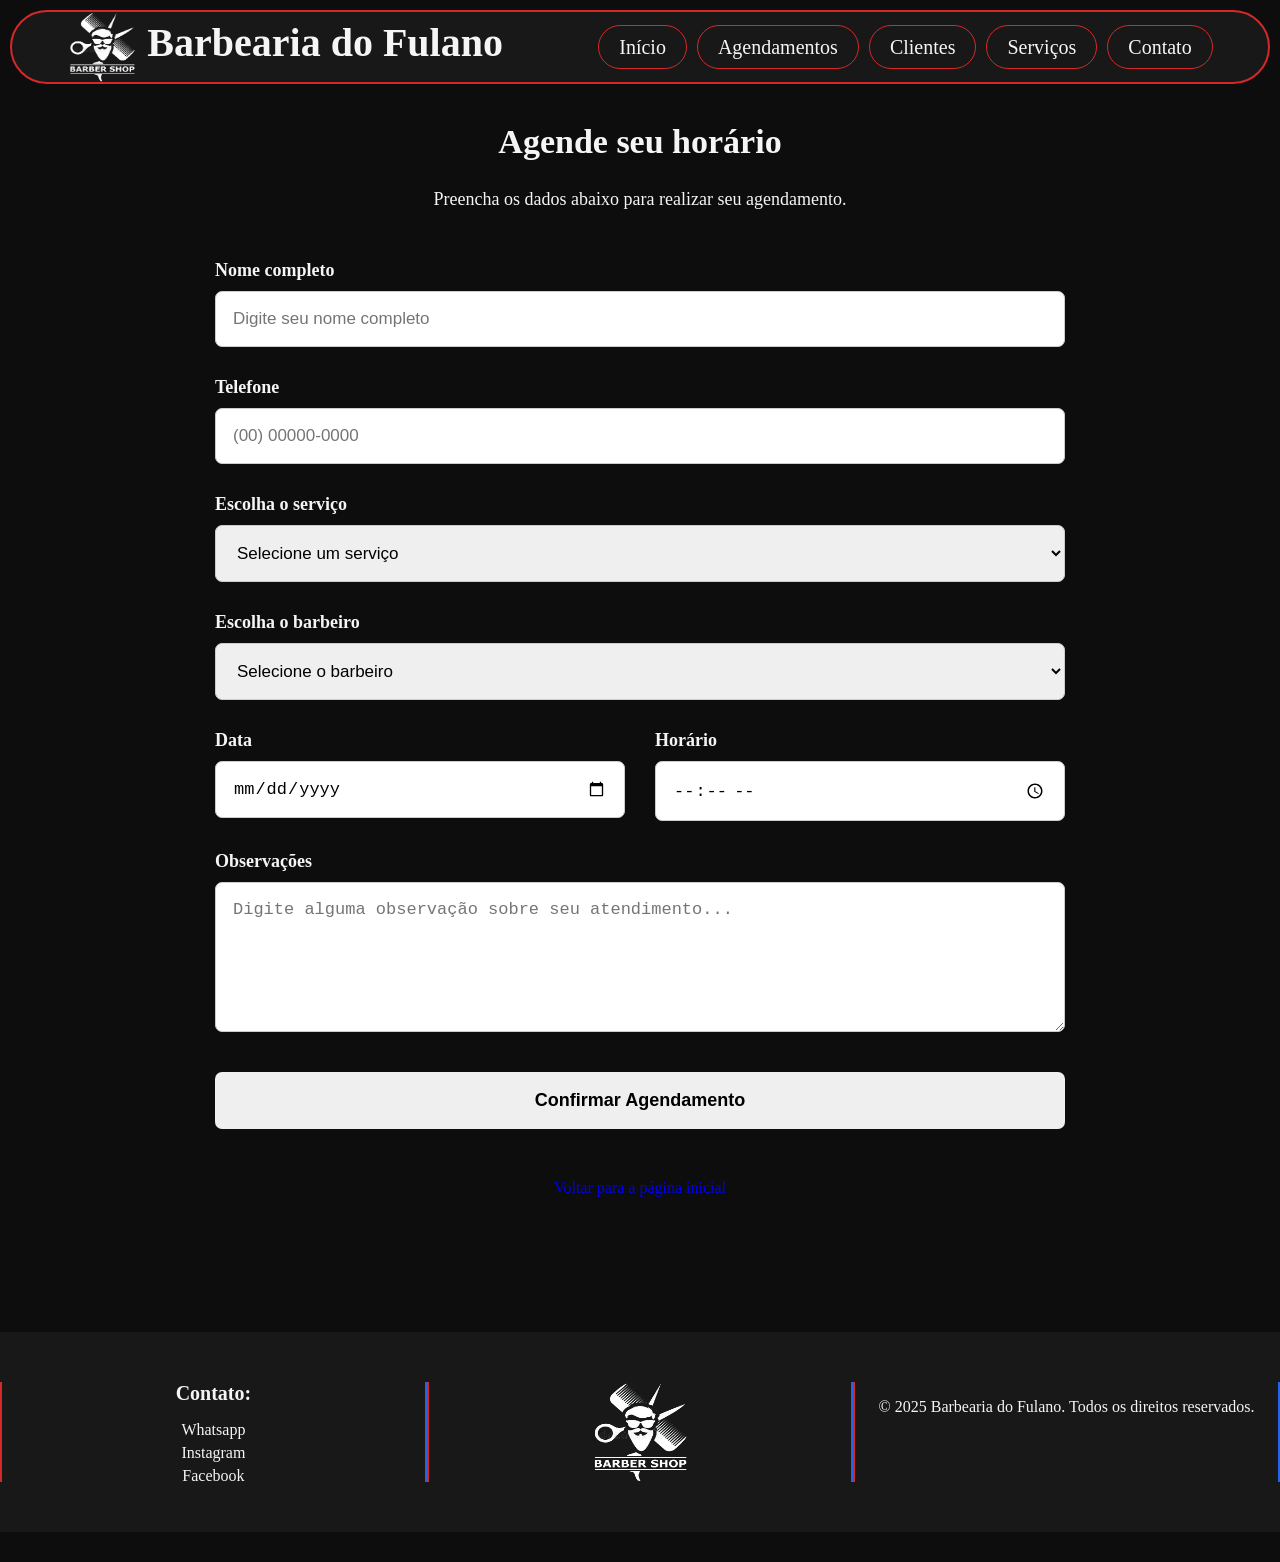
==== agendamentos.html @ b32394ae "mais paginas" ====
<!doctype html>
<!-- Estou usando HTML5 para criar a página -->

<html lang="pt-BR">
  <!-- Como o site está em português, coloquei pt-BR -->

  <head>
    <meta charset="UTF-8" />
    <!-- Permite usar acentos normalmente -->

    <meta name="viewport" content="width=device-width, initial-scale=1.0" />
    <!-- Faz a página se adaptar melhor em diferentes telas -->

    <title>Agendamento - Barbearia do Fulano</title>
    <!-- Nome que aparece na aba do navegador -->

    <link rel="stylesheet" href="style.css" />
    <!-- Aqui estou usando o mesmo CSS do site principal -->
  </head>

  <body>
    <!-- Começo do conteúdo que aparece na página -->

    <header>
      <!-- Cabeçalho da página -->

      <div class="cabecalho">
        <!-- Aqui ficam o logo e o menu -->

        <h1 class="logo">
          <!-- Nome e logo da barbearia -->

          <img src="./src/logoBarbeariaAtulizada.png" alt="Logo da Barbearia" />
          <!-- Imagem do logo -->

          Barbearia do Fulano
          <!-- Nome da barbearia -->
        </h1>

        <nav class="navbar">
          <!-- Aqui começa o menu de navegação -->

          <ul class="menu">
            <!-- lista não enumerada de itens no menu com uma classe -->
            <li><a href="index.html">Início</a></li>
            <li><a href="agendamento.html">Agendamentos</a></li>
            <li><a href="#">Clientes</a></li>
            <li><a href="#">Serviços</a></li>
            <li><a href="#">Contato</a></li>
            <!-- linhas da linta com os links do menu de navegação -->
          </ul>
          <!-- fim da lista -->
        </nav>
      </div>
    </header>

    <main>
      <!-- Aqui começa a parte principal da página -->

      <section class="pagina-agendamento">
        <!--
          Essa seção contém toda a parte
          de agendamento.
        -->

        <h2>Agende seu horário</h2>
        <!-- Título principal da página -->

        <p>Preencha os dados abaixo para realizar seu agendamento.</p>
        <!-- Explicação para o cliente -->

        <form class="formulario-agendamento">
          <!--
            Aqui começa o formulário.
            É onde o cliente vai colocar
            as informações do agendamento.
          -->

          <div class="campo">
            <!-- Campo para o nome -->

            <label for="nome">Nome completo</label>
            <!-- Nome que aparece acima da caixa -->

            <input
              type="text"
              id="nome"
              name="nome"
              placeholder="Digite seu nome completo"
              required
            />
            <!--
              Campo para digitar o nome.

              type="text" = campo de texto
              id = identifica o campo
              placeholder = mostra uma dica
              required = obriga o preenchimento
            -->
          </div>

          <div class="campo">
            <!-- Campo para o telefone -->

            <label for="telefone">Telefone</label>

            <input
              type="tel"
              id="telefone"
              name="telefone"
              placeholder="(00) 00000-0000"
              required
            />
            <!-- Campo onde o cliente coloca o telefone -->
          </div>

          <div class="campo">
            <!-- Campo para escolher o serviço -->

            <label for="servico">Escolha o serviço</label>

            <select id="servico" name="servico" required>
              <!-- Lista com os serviços disponíveis -->

              <option value="">Selecione um serviço</option>

              <option value="corte">Corte de Cabelo</option>

              <option value="barba">Barba</option>

              <option value="completo">Corte + Barba</option>

              <option value="tratamento">Tratamento Capilar</option>
            </select>
          </div>

          <div class="campo">
            <!-- Campo para escolher o barbeiro -->

            <label for="barbeiro">Escolha o barbeiro</label>

            <select id="barbeiro" name="barbeiro" required>
              <!-- Lista com os barbeiros -->

              <option value="">Selecione o barbeiro</option>

              <option value="gabriel">Gabriel Almeida</option>
            </select>
          </div>

          <div class="linha">
            <!--
              Coloquei a data e o horário juntos
              para ficarem lado a lado.
            -->

            <div class="campo">
              <!-- Campo para escolher a data -->

              <label for="data">Data</label>

              <input type="date" id="data" name="data" required />
              <!-- Aqui o cliente escolhe o dia -->
            </div>

            <div class="campo">
              <!-- Campo para escolher o horário -->

              <label for="horario">Horário</label>

              <input type="time" id="horario" name="horario" required />
              <!-- Aqui o cliente escolhe o horário -->
            </div>
          </div>

          <div class="campo">
            <!-- Campo para observações -->

            <label for="observacoes">Observações</label>

            <textarea
              id="observacoes"
              name="observacoes"
              rows="5"
              placeholder="Digite alguma observação sobre seu atendimento..."
            ></textarea>
            <!--
              Usei textarea porque aqui o cliente
              pode escrever uma mensagem maior.
            -->
          </div>

          <button type="submit" class="btn-confirmar">
            Confirmar Agendamento
          </button>
          <!--
            Botão usado para enviar o formulário.
          -->

          <a href="index.html" class="btn-voltar">
            Voltar para a página inicial
          </a>
          <!--
            Esse botão leva o usuário de volta
            para o index.html.
          -->
        </form>
        <!-- Fim do formulário -->
      </section>
      <!-- Fim da seção de agendamento -->
    </main>
    <!-- Fim do conteúdo principal -->

    <footer>
      <!-- Começo do rodapé -->

      <section class="principalfooter">
        <div>
          <!-- Parte dos contatos -->

          <h3>Contato:</h3>

          <ul>
            <li>
              <a href="#">Whatsapp</a>
            </li>

            <li>
              <a href="#">Instagram</a>
            </li>

            <li>
              <a href="#">Facebook</a>
            </li>
          </ul>
        </div>

        <div>
          <!-- Logo no rodapé -->

          <img src="./src/logoBarbeariaAtulizada.png" alt="Logo da Barbearia" />
        </div>

        <div>
          <!-- Direitos do site -->

          <p>&copy; 2025 Barbearia do Fulano. Todos os direitos reservados.</p>
        </div>
      </section>
    </footer>
    <!-- Fim do rodapé -->
  </body>
</html>
<!-- Fim da página -->
---- style.css ----
/* .color1 { #1a2b2b };
.color2 { #332222 };
.color3 { #4d1a1a };
.color4 { #661111 };
.color5 { #800909 }; algumas cores para inspiração */
body{ /* estilização do corpo do site */
    background-color: #0D0D0D; /* definir cor de fundo */
    color: #F5F5F5; /* definir cor do texto */
    margin: 0;/* tirar margem nativa do navegador */
}
.cabecalho{/* estilização do cabeçalho, utilizando classe pra isso */
    display: flex;/* declarar como flexível, utilizando flexbox para organizar componetes filhos */
     justify-content: space-evenly; /*distribui os itens filhos de um contêiner de forma totalmente igualitária ao longo do eixo principal, nesse caso o horizontal */
    align-items: center; /* centraliza os elementos filhos de um contêiner no eixo transversal (perpendicular ao principal), nesse caso o horizontal */
    background-color: #181818 ;/* definisdo cor de fundo*/
    border: #D62828 2px solid;/* define a borda do cabeçalho, com cor, espessura e estilo */
    border-radius: 50px;/* arredonda os cantos  */
    height: 70px;/* define uma altura */
    position: absolute; /* remove o elemento do fluxo normal de página e posiciona em relação ao seu elemento pai */
    top: 10px; /* define a distância do elemento em relação ao topo do elemento pai no topo */
    left: 10px; /* define a distância do elemento em relação ao topo do elemento pai na esquerda */
    right: 10px; /* define a distância do elemento em relação ao topo do elemento pai na direita */

}
.logo{ /* estilização do logo, utilizando classe pra isso */
    text-align: center;/* alinha o texto ao centro */
    margin: 0;/* remove a margem nativa */
    font-size: 40px;/* define o tamanho da fonte */
}
.cabecalho img{/*  estilização da imagem do cabeçalho, utilizando a tag dento de um elemento com classe  */
    height: 70px; /* define a altura da imagem */
    width: 70px;/* define a largura da imagem */
    vertical-align: middle;/* alinha verticalmente em relação ao conteúdo do elemento pai */
}
.navbar a{/*estilização dos links do menu de navegação, utilizando a tag dento de um elemento com classe  */
    padding: 10px 20px;/* define o espaçamento interno do link, 10px em cima e embaixo, 20px na esquerda e direita */
    font-size: 20px;/* define o tamanho da fonte */
    border-radius: 50px;
    text-decoration: none; /* remove a decoração padrão dos links, como sublinhado */
    border: #D62828 solid 1px;
    color: #F5F5F5;
    transition: border 1s;/* define uma transição suave para a borda do link, com duração de 1 segundo */
}
.navbar a:hover{
    border: #2563EB solid 1px;/* define a borda do link quando o mouse estiver sobre ele, com cor, espessura e estilo */
}
.navbar ul{/* estilização da lista do menu de navegação, utilizando a tag dento de um elemento com classe  */
    list-style-type: none;/* remove os marcadores da lista */
    display: flex;
    justify-content: space-evenly;
    gap: 10px ;/* define o espaçamento entre os itens da lista */
}
.banner{/* estilização do banner, utilizando classe pra isso */
    background-image: url(./src/bannerBarbeariaInicialMenor.jpg);/* define a imagem de fundo do banner */
    height: 720px;
    background-size:cover;/* define o tamanho da imagem de fundo para cobrir todo o elemento */
    background-position: center;/* define a posição da imagem de fundo para centralizar */
    background-repeat: no-repeat;/* define que a imagem de fundo não se repita */
    display: flex;
    flex-direction: column;/* define a direção dos itens filhos do banner para coluna */
    justify-content: center;
    align-items: center;
}
.banner h2{/* estilização do título do banner, utilizando a tag dento de um elemento com classe  */
    font-size: 50px;
    margin: 0;
}
.banner p{/* estilização do parágrafo do banner, utilizando a tag dento de um elemento com classe  */
    font-size: 30px;
    margin: 10px 0;/* define a margem do parágrafo, 10px em cima e embaixo, 0px na esquerda e direita */
}
.banner .btn-agendar{/* estilização do botão do banner, utilizando a tag dento de um elemento com classe  */
    padding: 10px 20px;/* define o espaçamento interno do botão, 10px em cima e embaixo, 20px na esquerda e direita */
    font-size: 30px;
    border-radius: 50px;
    text-decoration: none;
    border: #ffffff solid 2px;
    color: #F5F5F5;
    transition: background-color 1s;/* define uma transição suave para a cor de fundo do botão, com duração de 1 segundo */
    background-color: #D62828;
}
.banner .btn-agendar:hover{/* define a cor de fundo do botão quando o mouse estiver sobre ele */
    background-color: #2563EB;
}
.tituloservicos{/* estilização dos títulos dos serviços, utilizando classe pra isso */
    text-align: center;/* alinha o texto ao centro */
    font-size: 40px;
    background-color: #181818;
    margin: 30px 0 0 0;/* define a margem do título, 30px em cima, 0px embaixo, 0px na esquerda e direita */
    
}
.servicos{/* estilização dos serviços, utilizando classe pra isso */
    display: flex;
    justify-content: space-evenly;
    background-color: #181818;
    padding: 20px;

}
.servicos div{/* estilização dos containers dos serviços, utilizando a tag div dento de um elemento com classe  */
    border: #D62828 solid 2px  ;
    display: flex;
    justify-content: center;
    align-items: center;
    flex-direction: column;
    padding: 20px;
    width: 300px;
    height: 300px;
    border-radius: 20px;
    transition: border 1s;
}
.servicos div h3{/* estilização dos títulos dos serviços, utilizando a tag h3 dento de um elemento com classe  */
    font-size: 30px;
    margin: 0;
}
.servicos div p{/* estilização dos parágrafos dos serviços, utilizando a tag p dento de um elemento com classe  */
    font-size: 20px;
    text-align: center;
}
.servicos div:hover{/* define a borda do container dos serviços quando o mouse estiver sobre ele */
    border: #2563EB solid 2px;
}
.titulogaleria{/* estilização do título da galeria, utilizando classe pra isso */
    text-align: center;
    font-size: 40px;
    background-color: #181818;
    margin: 30px 0 0 0;
    
}
.containerGaleria{/* estilização do container da galeria, utilizando classe pra isso */
    display: flex;
    flex-wrap: wrap;
    justify-content: center;
    background-color: #181818;
    gap: 20px;
}
.containerGaleria img{/* estilização das imagens da galeria, utilizando a tag img dento de um elemento com classe  */
    width: 400px;
    height: 400px;
}
.tituloapresentacao{/* estilização do título da apresentação, utilizando classe pra isso */
    text-align: center;
    font-size: 40px;
    background-color: #181818;
    margin: 30px 0 0 0;
}
.apresentacao{/* estilização do container da apresentação, utilizando classe pra isso */
    display: flex;
    justify-content:center;
    background-color: #181818;
    align-items: center;
}
.apresentabarbearia{/* estilização do container da apresentação da barbearia, utilizando classe pra isso */
    border-right: #2563EB solid 4px;
    padding: 40px;
    width: 35%;
    height: 400px;
}
.apresentabarbeiro{/* estilização do container da apresentação do barbeiro, utilizando classe pra isso */
    border-left: #D62828 solid 4px;
    padding: 40px;
    width: 35%;
    height: 400px;

}
.apresentabarbearia h3 {/* estilização do título da apresentação da barbearia, utilizando a tag h3 dento de um elemento com classe  */
    font-size: 30px;
    text-align: center;
}
.apresentabarbeiro h3 {/* estilização do título da apresentação do barbeiro, utilizando a tag h3 dento de um elemento com classe  */
    font-size: 30px;
    text-align: center;
}
.imgapresenta{/* estilização das imagens da apresentação, utilizando a tag img dento de um elemento com classe  */
    width: 200px;
    height: 260px;
}
.figuraapresenta{/* estilização das figuras da apresentação, utilizando a tag figure dento de um elemento com classe  */
    display: flex;
    flex-direction:row;/* define a direção dos itens filhos da figura para linha */
    gap:30px;
}
footer{/* estilização do rodapé, utilizando a tag footer */
    height: 200px;
    background-color: #181818;
    margin-top: 30px;
    margin-bottom: 30px;
}
.principalfooter{/* estilização do container principal do rodapé, utilizando classe pra isso */
    display: flex;
    justify-content: space-evenly;
    align-items: center;
    height: 100%;
}
.principalfooter h3{/* estilização dos títulos do rodapé, utilizando a tag h3 dento de um elemento com classe  */
    font-size: 20px;
    margin: 0;
}
.principalfooter ul{/* estilização das listas do rodapé, utilizando a tag ul dento de um elemento com classe  */
    list-style-type: none;
    padding: 0;
}
.principalfooter ul li{/* estilização dos itens das listas do rodapé, utilizando a tag li dento de um elemento com classe  */
    margin: 5px 0;
}
.principalfooter ul li a{/* estilização dos links das listas do rodapé, utilizando a tag a dento de um elemento com classe  */
    text-decoration: none;
    color: #F5F5F5;
    transition: color 1s;
}
.principalfooter ul li a:hover{/* define a cor do link quando o mouse estiver sobre ele */
    color: #2563EB;
}
.principalfooter img{/* estilização das imagens do rodapé, utilizando a tag img dento de um elemento com classe  */
    height: 100px;
    width: 100px;
}
.principalfooter div{/* estilização dos containers do rodapé, utilizando a tag div dento de um elemento com classe  */
    text-align: center;
    width: 33%;
    border-left: #D62828 solid 2px;
    border-right: #2563EB solid 2px;
    height: 100px;
}
/* fim parte Arthur */

/* Espaço e tamanho da área principal */
.pagina-agendamento {
  max-width: 850px;
  margin: 70px auto;
  padding: 50px;
}


/* Título "Agende seu horário" */
.pagina-agendamento h2 {
  text-align: center;
  margin: 0 0 25px 0;

  font-size: 34px;
  line-height: 1.3;
}


/* Texto que fica abaixo do título */
.pagina-agendamento > p {
  text-align: center;
  margin-bottom: 50px;

  font-size: 18px;
}


/* Organização do formulário */
.formulario-agendamento {
  display: flex;
  flex-direction: column;

  /* Espaço entre os campos */
  gap: 30px;
}


/* Cada campo do formulário */
.campo {
  display: flex;
  flex-direction: column;

  /* Espaço entre o nome e a caixa */
  gap: 10px;
}


/* Nome que aparece em cima dos campos */
.campo label {
  font-size: 18px;
  font-weight: bold;
}


/* Caixas onde o usuário coloca as informações */
.campo input,
.campo select,
.campo textarea {
  width: 100%;

  /* Aumentei o espaço dentro das caixas */
  padding: 17px;

  box-sizing: border-box;

  border: 1px solid #ccc;
  border-radius: 7px;

  font-size: 17px;
}


/* Deixa a área de observações maior */
.campo textarea {
  min-height: 150px;

  /* Permite aumentar a caixa manualmente */
  resize: vertical;
}


/* Data e horário ficam lado a lado */
.linha {
  display: flex;

  /* Espaço entre os dois campos */
  gap: 30px;
}


/* Os dois campos ficam com o mesmo tamanho */
.linha .campo {
  flex: 1;
}


/* Botão de confirmar */
.btn-confirmar {
  margin-top: 10px;

  padding: 18px;

  border: none;
  border-radius: 7px;

  font-size: 18px;
  font-weight: bold;

  cursor: pointer;
}



.btn-confirmar:hover {
  opacity: 0.85;
}


/* Botão para voltar para a página inicial */
.btn-voltar {
  display: block;

  text-align: center;

  margin-top: 5px;

  padding: 15px;

  border-radius: 7px;

  font-size: 16px;
  text-decoration: none;
}



@media (max-width: 600px) {

  /* Diminui um pouco o espaço n */
  .pagina-agendamento {
    margin: 30px 15px;
    padding: 25px;
  }


  
  .pagina-agendamento h2 {
    font-size: 28px;
  }


  /* Data e horário ficam um embaixo do outro */
  .linha {
    flex-direction: column;
    gap: 30px;
  }

}
/* fim da parte do matheus */

/* deixa claro que o card Barba pode ser clicado */
.servico-barba{
    cursor: pointer;
}
.ver-opcoes{
    font-size: 16px;
    margin-top: 10px;
}

/* seção das opções de barba: começa escondida */
.opcoes-barba{
    display: none;
    background-color: #181818;
    padding: 20px;
    text-align: center;
}

/* esta classe é adicionada pelo JavaScript quando o usuário clica em Barba */
.opcoes-barba.mostrar{
    display: block;
}
.opcoes-barba h2{
    font-size: 35px;
    margin: 10px 0 25px 0;
}
.lista-barbas{
    display: flex;
    justify-content: center;
    gap: 30px;
    flex-wrap: wrap;
}
.opcao-barba{
    border: #D62828 solid 2px;
    width: 300px;
    min-height: 380px;
    border-radius: 20px;
    padding: 15px;
    display: flex;
    flex-direction: column;
    justify-content: flex-start;
    align-items: center;
    overflow: hidden;
    transition: border 1s;
}

.opcao-barba img{
    width: 100%;
    height: 220px;
    object-fit: cover;
    border-radius: 14px;
    margin-bottom: 18px;
}
.opcao-barba:hover{
    border: #2563EB solid 2px;
}
.opcao-barba h3{
    font-size: 26px;
    margin: 0;
}
.opcao-barba p{
    font-size: 18px;
    text-align: center;
}

/* fim */

/* deixa claro que o card Corte de Cabelo pode ser clicado */
.servico-corte{
    cursor: pointer;
}

/* seção dos cortes: começa escondida */
.opcoes-corte{
    display: none;
    background-color: #181818;
    padding: 20px;
    text-align: center;
}

/* esta classe é adicionada pelo JavaScript quando o usuário clica em Corte de Cabelo */
.opcoes-corte.mostrar{
    display: block;
}

.opcoes-corte h2{
    font-size: 35px;
    margin: 10px 0 25px 0;
}

.lista-cortes{
    display: flex;
    justify-content: space-evenly;
    gap: 30px;
    flex-wrap: wrap;
}

.opcao-corte{
    border: #D62828 solid 2px;
    width: 300px;
    min-height: 310px;
    border-radius: 20px;
    padding: 15px;
    display: flex;
    flex-direction: column;
    justify-content: flex-start;
    align-items: center;
    overflow: hidden;
    transition: border 1s;
}

.opcao-corte:hover{
    border: #2563EB solid 2px;
}

.opcao-corte img{
    width: 180px;
    height: 180px;
    object-fit: cover;
    margin: 5px 0 0 0;
}

.opcao-corte h3{
    font-size: 30px;
    margin: 0;
}

.opcao-corte p{
    font-size: 20px;
    text-align: center;
}
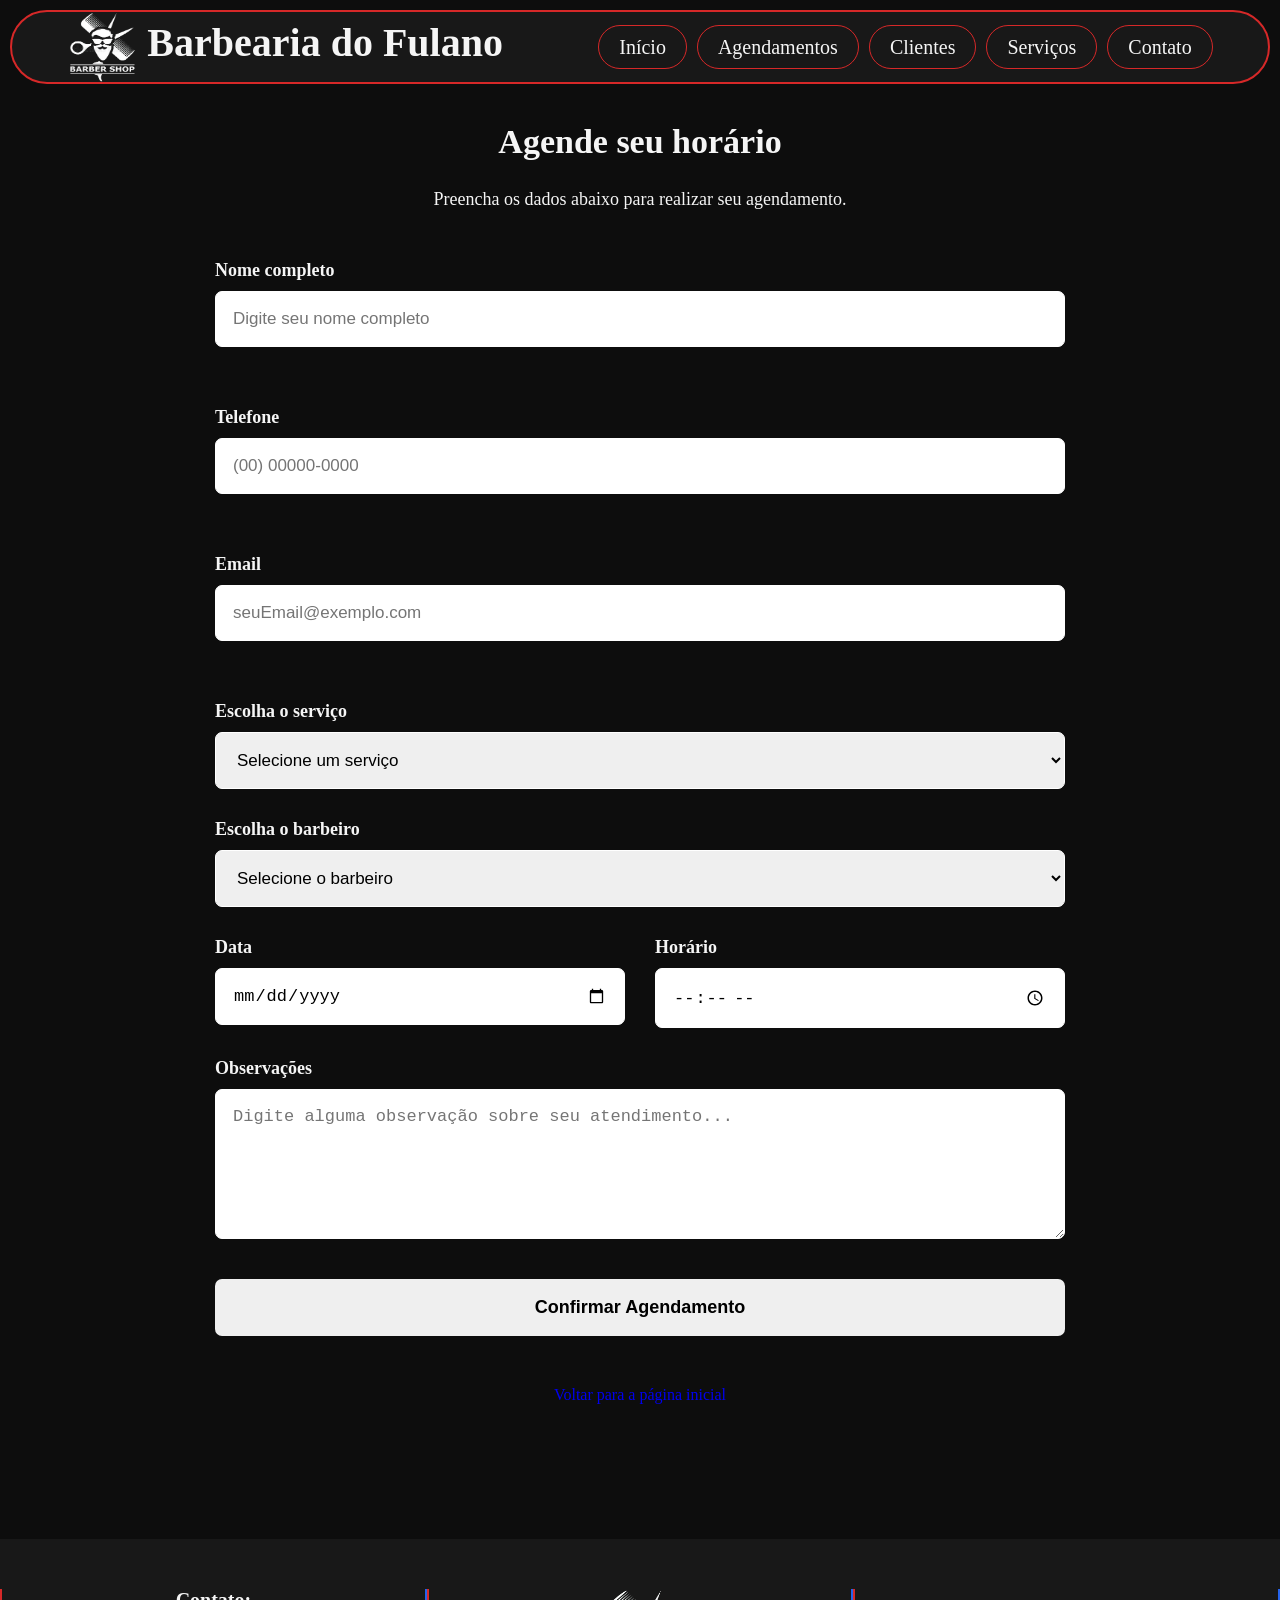
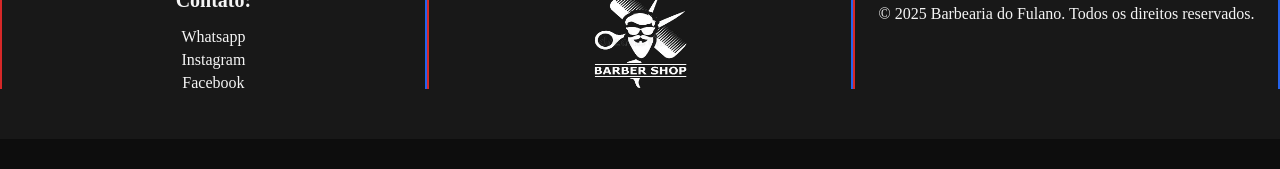
==== commit 75c053ed: "validações - incompleto" ====
--- a/agendamentos.html
+++ b/agendamentos.html
@@ -30,12 +30,14 @@
         <h1 class="logo">
           <!-- Nome e logo da barbearia -->
 
-          <img src="./src/logoBarbeariaAtulizada.png" alt="Logo da Barbearia" />
+          <img src="./img/logoBarbeariaAtulizada.png" alt="Logo da Barbearia" />
           <!-- Imagem do logo -->
 
           Barbearia do Fulano
           <!-- Nome da barbearia -->
         </h1>
+        <button class="btMenu" onclick="abrirMenu()">☰</button>
+        
 
         <nav class="navbar">
           <!-- Aqui começa o menu de navegação -->
@@ -69,13 +71,13 @@
         <p>Preencha os dados abaixo para realizar seu agendamento.</p>
         <!-- Explicação para o cliente -->
 
-        <form class="formulario-agendamento">
+        <form class="formulario-agendamento" id ="formAgendamento">
           <!--
             Aqui começa o formulário.
             É onde o cliente vai colocar
             as informações do agendamento.
           -->
-
+          
           <div class="campo">
             <!-- Campo para o nome -->
 
@@ -89,13 +91,13 @@
               placeholder="Digite seu nome completo"
               required
             />
+            <span class="erro" id="erroNome"></span>
             <!--
               Campo para digitar o nome.
 
               type="text" = campo de texto
               id = identifica o campo
               placeholder = mostra uma dica
-              required = obriga o preenchimento
             -->
           </div>
 
@@ -111,15 +113,31 @@
               placeholder="(00) 00000-0000"
               required
             />
+            <span class="erro" id="erroTelefone"></span>
             <!-- Campo onde o cliente coloca o telefone -->
           </div>
+          <div class="campo">
+            <!-- Campo para o email -->
+
+            <label for="email">Email</label>
+
+            <input
+              type="email"
+              id="email"
+              name="email"
+              placeholder="seuEmail@exemplo.com"
+              required
+            />
+            <span class="erro" id="erroEmail"></span>
+            <!-- Campo onde o cliente coloca o email -->
+          </div>
 
           <div class="campo">
             <!-- Campo para escolher o serviço -->
 
             <label for="servico">Escolha o serviço</label>
 
-            <select id="servico" name="servico" required>
+            <select id="servico" name="servico" >
               <!-- Lista com os serviços disponíveis -->
 
               <option value="">Selecione um serviço</option>
@@ -139,7 +157,7 @@
 
             <label for="barbeiro">Escolha o barbeiro</label>
 
-            <select id="barbeiro" name="barbeiro" required>
+            <select id="barbeiro" name="barbeiro" >
               <!-- Lista com os barbeiros -->
 
               <option value="">Selecione o barbeiro</option>
@@ -159,7 +177,7 @@
 
               <label for="data">Data</label>
 
-              <input type="date" id="data" name="data" required />
+              <input type="date" id="data" name="data"  />
               <!-- Aqui o cliente escolhe o dia -->
             </div>
 
@@ -168,7 +186,7 @@
 
               <label for="horario">Horário</label>
 
-              <input type="time" id="horario" name="horario" required />
+              <input type="time" id="horario" name="horario"  />
               <!-- Aqui o cliente escolhe o horário -->
             </div>
           </div>
@@ -190,13 +208,14 @@
             -->
           </div>
 
-          <button type="submit" class="btn-confirmar">
+          <button type="submit" class="btn-confirmar" >
             Confirmar Agendamento
           </button>
           <!--
             Botão usado para enviar o formulário.
           -->
-
+          <div id="mensagemSucesso" class="mensagem-sucesso"></div>
+          
           <a href="index.html" class="btn-voltar">
             Voltar para a página inicial
           </a>
@@ -204,10 +223,12 @@
             Esse botão leva o usuário de volta
             para o index.html.
           -->
+            
         </form>
         <!-- Fim do formulário -->
       </section>
       <!-- Fim da seção de agendamento -->
+        
     </main>
     <!-- Fim do conteúdo principal -->
 
@@ -238,7 +259,7 @@
         <div>
           <!-- Logo no rodapé -->
 
-          <img src="./src/logoBarbeariaAtulizada.png" alt="Logo da Barbearia" />
+          <img src="./img/logoBarbeariaAtulizada.png" alt="Logo da Barbearia" />
         </div>
 
         <div>
@@ -247,8 +268,10 @@
           <p>&copy; 2025 Barbearia do Fulano. Todos os direitos reservados.</p>
         </div>
       </section>
+      
     </footer>
     <!-- Fim do rodapé -->
+     <script src="script.js"></script>
   </body>
 </html>
 <!-- Fim da página -->
--- a/style.css
+++ b/style.css
@@ -1,225 +1,255 @@
-/* .color1 { #1a2b2b };
-.color2 { #332222 };
-.color3 { #4d1a1a };
-.color4 { #661111 };
-.color5 { #800909 }; algumas cores para inspiração */
-body{ /* estilização do corpo do site */
-    background-color: #0D0D0D; /* definir cor de fundo */
-    color: #F5F5F5; /* definir cor do texto */
-    margin: 0;/* tirar margem nativa do navegador */
-}
-.cabecalho{/* estilização do cabeçalho, utilizando classe pra isso */
-    display: flex;/* declarar como flexível, utilizando flexbox para organizar componetes filhos */
-     justify-content: space-evenly; /*distribui os itens filhos de um contêiner de forma totalmente igualitária ao longo do eixo principal, nesse caso o horizontal */
-    align-items: center; /* centraliza os elementos filhos de um contêiner no eixo transversal (perpendicular ao principal), nesse caso o horizontal */
-    background-color: #181818 ;/* definisdo cor de fundo*/
-    border: #D62828 2px solid;/* define a borda do cabeçalho, com cor, espessura e estilo */
-    border-radius: 50px;/* arredonda os cantos  */
-    height: 70px;/* define uma altura */
-    position: absolute; /* remove o elemento do fluxo normal de página e posiciona em relação ao seu elemento pai */
-    top: 10px; /* define a distância do elemento em relação ao topo do elemento pai no topo */
-    left: 10px; /* define a distância do elemento em relação ao topo do elemento pai na esquerda */
-    right: 10px; /* define a distância do elemento em relação ao topo do elemento pai na direita */
-
-}
-.logo{ /* estilização do logo, utilizando classe pra isso */
-    text-align: center;/* alinha o texto ao centro */
-    margin: 0;/* remove a margem nativa */
-    font-size: 40px;/* define o tamanho da fonte */
-}
-.cabecalho img{/*  estilização da imagem do cabeçalho, utilizando a tag dento de um elemento com classe  */
-    height: 70px; /* define a altura da imagem */
-    width: 70px;/* define a largura da imagem */
-    vertical-align: middle;/* alinha verticalmente em relação ao conteúdo do elemento pai */
-}
-.navbar a{/*estilização dos links do menu de navegação, utilizando a tag dento de um elemento com classe  */
-    padding: 10px 20px;/* define o espaçamento interno do link, 10px em cima e embaixo, 20px na esquerda e direita */
-    font-size: 20px;/* define o tamanho da fonte */
-    border-radius: 50px;
-    text-decoration: none; /* remove a decoração padrão dos links, como sublinhado */
-    border: #D62828 solid 1px;
-    color: #F5F5F5;
-    transition: border 1s;/* define uma transição suave para a borda do link, com duração de 1 segundo */
-}
-.navbar a:hover{
-    border: #2563EB solid 1px;/* define a borda do link quando o mouse estiver sobre ele, com cor, espessura e estilo */
-}
-.navbar ul{/* estilização da lista do menu de navegação, utilizando a tag dento de um elemento com classe  */
-    list-style-type: none;/* remove os marcadores da lista */
-    display: flex;
-    justify-content: space-evenly;
-    gap: 10px ;/* define o espaçamento entre os itens da lista */
-}
-.banner{/* estilização do banner, utilizando classe pra isso */
-    background-image: url(./src/bannerBarbeariaInicialMenor.jpg);/* define a imagem de fundo do banner */
-    height: 720px;
-    background-size:cover;/* define o tamanho da imagem de fundo para cobrir todo o elemento */
-    background-position: center;/* define a posição da imagem de fundo para centralizar */
-    background-repeat: no-repeat;/* define que a imagem de fundo não se repita */
-    display: flex;
-    flex-direction: column;/* define a direção dos itens filhos do banner para coluna */
-    justify-content: center;
-    align-items: center;
-}
-.banner h2{/* estilização do título do banner, utilizando a tag dento de um elemento com classe  */
-    font-size: 50px;
-    margin: 0;
-}
-.banner p{/* estilização do parágrafo do banner, utilizando a tag dento de um elemento com classe  */
-    font-size: 30px;
-    margin: 10px 0;/* define a margem do parágrafo, 10px em cima e embaixo, 0px na esquerda e direita */
-}
-.banner .btn-agendar{/* estilização do botão do banner, utilizando a tag dento de um elemento com classe  */
-    padding: 10px 20px;/* define o espaçamento interno do botão, 10px em cima e embaixo, 20px na esquerda e direita */
-    font-size: 30px;
-    border-radius: 50px;
-    text-decoration: none;
-    border: #ffffff solid 2px;
-    color: #F5F5F5;
-    transition: background-color 1s;/* define uma transição suave para a cor de fundo do botão, com duração de 1 segundo */
-    background-color: #D62828;
-}
-.banner .btn-agendar:hover{/* define a cor de fundo do botão quando o mouse estiver sobre ele */
-    background-color: #2563EB;
-}
-.tituloservicos{/* estilização dos títulos dos serviços, utilizando classe pra isso */
-    text-align: center;/* alinha o texto ao centro */
-    font-size: 40px;
-    background-color: #181818;
-    margin: 30px 0 0 0;/* define a margem do título, 30px em cima, 0px embaixo, 0px na esquerda e direita */
-    
-}
-.servicos{/* estilização dos serviços, utilizando classe pra isso */
-    display: flex;
-    justify-content: space-evenly;
-    background-color: #181818;
-    padding: 20px;
-
-}
-.servicos div{/* estilização dos containers dos serviços, utilizando a tag div dento de um elemento com classe  */
-    border: #D62828 solid 2px  ;
-    display: flex;
-    justify-content: center;
-    align-items: center;
-    flex-direction: column;
-    padding: 20px;
-    width: 300px;
-    height: 300px;
-    border-radius: 20px;
-    transition: border 1s;
-}
-.servicos div h3{/* estilização dos títulos dos serviços, utilizando a tag h3 dento de um elemento com classe  */
-    font-size: 30px;
-    margin: 0;
-}
-.servicos div p{/* estilização dos parágrafos dos serviços, utilizando a tag p dento de um elemento com classe  */
-    font-size: 20px;
-    text-align: center;
-}
-.servicos div:hover{/* define a borda do container dos serviços quando o mouse estiver sobre ele */
-    border: #2563EB solid 2px;
-}
-.titulogaleria{/* estilização do título da galeria, utilizando classe pra isso */
-    text-align: center;
-    font-size: 40px;
-    background-color: #181818;
-    margin: 30px 0 0 0;
-    
-}
-.containerGaleria{/* estilização do container da galeria, utilizando classe pra isso */
-    display: flex;
-    flex-wrap: wrap;
-    justify-content: center;
-    background-color: #181818;
-    gap: 20px;
-}
-.containerGaleria img{/* estilização das imagens da galeria, utilizando a tag img dento de um elemento com classe  */
-    width: 400px;
-    height: 400px;
-}
-.tituloapresentacao{/* estilização do título da apresentação, utilizando classe pra isso */
-    text-align: center;
-    font-size: 40px;
-    background-color: #181818;
-    margin: 30px 0 0 0;
-}
-.apresentacao{/* estilização do container da apresentação, utilizando classe pra isso */
-    display: flex;
-    justify-content:center;
-    background-color: #181818;
-    align-items: center;
-}
-.apresentabarbearia{/* estilização do container da apresentação da barbearia, utilizando classe pra isso */
-    border-right: #2563EB solid 4px;
-    padding: 40px;
-    width: 35%;
-    height: 400px;
-}
-.apresentabarbeiro{/* estilização do container da apresentação do barbeiro, utilizando classe pra isso */
-    border-left: #D62828 solid 4px;
-    padding: 40px;
-    width: 35%;
-    height: 400px;
-
-}
-.apresentabarbearia h3 {/* estilização do título da apresentação da barbearia, utilizando a tag h3 dento de um elemento com classe  */
-    font-size: 30px;
-    text-align: center;
-}
-.apresentabarbeiro h3 {/* estilização do título da apresentação do barbeiro, utilizando a tag h3 dento de um elemento com classe  */
-    font-size: 30px;
-    text-align: center;
-}
-.imgapresenta{/* estilização das imagens da apresentação, utilizando a tag img dento de um elemento com classe  */
-    width: 200px;
-    height: 260px;
-}
-.figuraapresenta{/* estilização das figuras da apresentação, utilizando a tag figure dento de um elemento com classe  */
-    display: flex;
-    flex-direction:row;/* define a direção dos itens filhos da figura para linha */
-    gap:30px;
-}
-footer{/* estilização do rodapé, utilizando a tag footer */
-    height: 200px;
-    background-color: #181818;
-    margin-top: 30px;
-    margin-bottom: 30px;
-}
-.principalfooter{/* estilização do container principal do rodapé, utilizando classe pra isso */
-    display: flex;
-    justify-content: space-evenly;
-    align-items: center;
-    height: 100%;
-}
-.principalfooter h3{/* estilização dos títulos do rodapé, utilizando a tag h3 dento de um elemento com classe  */
-    font-size: 20px;
-    margin: 0;
-}
-.principalfooter ul{/* estilização das listas do rodapé, utilizando a tag ul dento de um elemento com classe  */
-    list-style-type: none;
-    padding: 0;
-}
-.principalfooter ul li{/* estilização dos itens das listas do rodapé, utilizando a tag li dento de um elemento com classe  */
-    margin: 5px 0;
-}
-.principalfooter ul li a{/* estilização dos links das listas do rodapé, utilizando a tag a dento de um elemento com classe  */
-    text-decoration: none;
-    color: #F5F5F5;
-    transition: color 1s;
-}
-.principalfooter ul li a:hover{/* define a cor do link quando o mouse estiver sobre ele */
-    color: #2563EB;
-}
-.principalfooter img{/* estilização das imagens do rodapé, utilizando a tag img dento de um elemento com classe  */
-    height: 100px;
-    width: 100px;
-}
-.principalfooter div{/* estilização dos containers do rodapé, utilizando a tag div dento de um elemento com classe  */
-    text-align: center;
-    width: 33%;
-    border-left: #D62828 solid 2px;
-    border-right: #2563EB solid 2px;
-    height: 100px;
+:root{
+  --cor-principal:#d62828;
+  --cor-secundaria: #2563eb;
+  --cor-fundo: #0d0d0d;
+  --cor-fundo-claro:#181818;
+  --cor-texto: #f5f5f5;
+  --cor-borda: #fff;
+}
+body {
+  /* estilização do corpo do site */
+  background-color:var(--cor-fundo); /* definir cor de fundo */
+  color: var(--cor-texto); /* definir cor do texto */
+  margin: 0; /* tirar margem nativa do navegador */
+}
+.cabecalho {
+  /* estilização do cabeçalho, utilizando classe pra isso */
+  display: flex; /* declarar como flexível, utilizando flexbox para organizar componetes filhos */
+  justify-content: space-evenly; /*distribui os itens filhos de um contêiner de forma totalmente igualitária ao longo do eixo principal, nesse caso o horizontal */
+  align-items: center; /* centraliza os elementos filhos de um contêiner no eixo transversal (perpendicular ao principal), nesse caso o horizontal */
+  background-color: var(--cor-fundo-claro); /* definisdo cor de fundo*/
+  border: var(--cor-principal) 2px solid; /* define a borda do cabeçalho, com cor, espessura e estilo */
+  border-radius: 50px; /* arredonda os cantos  */
+  height: 70px; /* define uma altura */
+  position: absolute; /* remove o elemento do fluxo normal de página e posiciona em relação ao seu elemento pai */
+  top: 10px; /* define a distância do elemento em relação ao topo do elemento pai no topo */
+  left: 10px; /* define a distância do elemento em relação ao topo do elemento pai na esquerda */
+  right: 10px; /* define a distância do elemento em relação ao topo do elemento pai na direita */
+}
+.btMenu {
+  display: none;
+  background-color: var(--cor-principal);
+  color: var(--cor-texto);
+  font-size: 30px;
+  padding: 5px 10px;
+  border-radius: 50px;
+  border: var(--cor-borda) solid 1px;
+}
+.logo {
+  /* estilização do logo, utilizando classe pra isso */
+  text-align: center; /* alinha o texto ao centro */
+  margin: 0; /* remove a margem nativa */
+  font-size: 40px; /* define o tamanho da fonte */
+}
+.cabecalho  img {
+  /*  estilização da imagem do cabeçalho, utilizando a tag dento de um elemento com classe  */
+  height: 70px; /* define a altura da imagem */
+  width: 70px; /* define a largura da imagem */
+  vertical-align: middle; /* alinha verticalmente em relação ao conteúdo do elemento pai */
+}
+.navbar  a {
+  /*estilização dos links do menu de navegação, utilizando a tag dento de um elemento com classe  */
+  padding: 10px 20px; /* define o espaçamento interno do link, 10px em cima e embaixo, 20px na esquerda e direita */
+  font-size: 20px; /* define o tamanho da fonte */
+  border-radius: 50px;
+  text-decoration: none; /* remove a decoração padrão dos links, como sublinhado */
+  border: var(--cor-principal) solid 1px;
+  color: var(--cor-texto);
+  transition: border 1s; /* define uma transição suave para a borda do link, com duração de 1 segundo */
+}
+.navbar a:hover {
+  border: var(--cor-secundaria) solid 1px; /* define a borda do link quando o mouse estiver sobre ele, com cor, espessura e estilo */
+}
+.navbar ul {
+  /* estilização da lista do menu de navegação, utilizando a tag dento de um elemento com classe  */
+  list-style-type: none; /* remove os marcadores da lista */
+  display: flex;
+  justify-content: space-evenly;
+  gap: 10px; /* define o espaçamento entre os itens da lista */
+}
+.banner {
+  /* estilização do banner, utilizando classe pra isso */
+  background-image: url(./img/bannerBarbeariaInicialMenor.jpg); /* define a imagem de fundo do banner */
+  height: 720px;
+  background-size: cover; /* define o tamanho da imagem de fundo para cobrir todo o elemento */
+  background-position: center; /* define a posição da imagem de fundo para centralizar */
+  background-repeat: no-repeat; /* define que a imagem de fundo não se repita */
+  display: flex;
+  flex-direction: column; /* define a direção dos itens filhos do banner para coluna */
+  justify-content: center;
+  align-items: center;
+}
+.banner h2 {
+  /* estilização do título do banner, utilizando a tag dento de um elemento com classe  */
+  font-size: 50px;
+  margin: 0;
+}
+.banner p {
+  /* estilização do parágrafo do banner, utilizando a tag dento de um elemento com classe  */
+  font-size: 30px;
+  margin: 10px 0; /* define a margem do parágrafo, 10px em cima e embaixo, 0px na esquerda e direita */
+}
+.banner .btn-agendar {
+  /* estilização do botão do banner, utilizando a tag dento de um elemento com classe  */
+  padding: 10px 20px; /* define o espaçamento interno do botão, 10px em cima e embaixo, 20px na esquerda e direita */
+  font-size: 30px;
+  border-radius: 50px;
+  text-decoration: none;
+  border: var(--cor-borda) solid 2px;
+  color: var(--cor-texto);
+  transition: background-color 1s; /* define uma transição suave para a cor de fundo do botão, com duração de 1 segundo */
+  background-color: var(--cor-principal);
+}
+.banner .btn-agendar:hover {
+  /* define a cor de fundo do botão quando o mouse estiver sobre ele */
+  background-color: var(--cor-secundaria);
+}
+.titulos {
+  /* estilização dos títulos , utilizando classe pra isso */
+  text-align: center; /* alinha o texto ao centro */
+  font-size: 40px;
+  background-color: var(--cor-fundo-claro);
+  margin: 30px 0 0 0; /* define a margem do título, 30px em cima, 0px embaixo, 0px na esquerda e direita */
+}
+.servicos {
+  /* estilização dos serviços, utilizando classe pra isso */
+  display: flex;
+  justify-content: space-evenly;
+  background-color: var(--cor-fundo-claro);
+  padding: 20px;
+}
+.servicos  div {
+  /* estilização dos containers dos serviços, utilizando a tag div dento de um elemento com classe  */
+  border: var(--cor-principal) solid 2px;
+  display: flex;
+  justify-content: center;
+  align-items: center;
+  flex-direction: column;
+  padding: 20px;
+  width: 300px;
+  height: 300px;
+  border-radius: 20px;
+  transition: border-color 0.5s;
+}
+.servicos div h3 {
+  /* estilização dos títulos dos serviços, utilizando a tag h3 dento de um elemento com classe  */
+  font-size: 30px;
+  margin: 0;
+}
+.servicos div p {
+  /* estilização dos parágrafos dos serviços, utilizando a tag p dento de um elemento com classe  */
+  font-size: 20px;
+  text-align: center;
+}
+.servicos div:hover {
+  /* define a borda do container dos serviços quando o mouse estiver sobre ele */
+  border: var(--cor-secundaria) solid 2px;
+}
+.containerGaleria {
+  /* estilização do container da galeria, utilizando classe pra isso */
+  display: flex;
+  flex-wrap: wrap;
+  justify-content: center;
+  background-color: var(--cor-fundo-claro);
+  gap: 20px;
+}
+.containerGaleria img {
+  /* estilização das imagens da galeria, utilizando a tag img dento de um elemento com classe  */
+  width: 400px;
+  height: 400px;
+}
+.apresentacao {
+  /* estilização do container da apresentação, utilizando classe pra isso */
+  display: flex;
+  justify-content: center;
+  background-color: var(--cor-fundo-claro);
+  align-items: center;
+}
+.apresentabarbearia {
+  /* estilização do container da apresentação da barbearia, utilizando classe pra isso */
+  border-right: var(--cor-secundaria) solid 4px;
+  padding: 40px;
+  width: 35%;
+  height: 400px;
+}
+.apresentabarbeiro {
+  /* estilização do container da apresentação do barbeiro, utilizando classe pra isso */
+  border-left: var(--cor-principal) solid 4px;
+  padding: 40px;
+  width: 35%;
+  height: 400px;
+}
+.apresentabarbearia h3 {
+  /* estilização do título da apresentação da barbearia, utilizando a tag h3 dento de um elemento com classe  */
+  font-size: 30px;
+  text-align: center;
+}
+.apresentabarbeiro h3 {
+  /* estilização do título da apresentação do barbeiro, utilizando a tag h3 dento de um elemento com classe  */
+  font-size: 30px;
+  text-align: center;
+}
+.imgapresenta {
+  /* estilização das imagens da apresentação, utilizando a tag img dento de um elemento com classe  */
+  width: 200px;
+  height: 260px;
+}
+.figuraapresenta {
+  /* estilização das figuras da apresentação, utilizando a tag figure dento de um elemento com classe  */
+  display: flex;
+  flex-direction: row; /* define a direção dos itens filhos da figura para linha */
+  gap: 30px;
+}
+footer {
+  /* estilização do rodapé, utilizando a tag footer */
+  height: 200px;
+  background-color: var(--cor-fundo-claro);
+  margin-top: 30px;
+  margin-bottom: 30px;
+}
+.principalfooter {
+  /* estilização do container principal do rodapé, utilizando classe pra isso */
+  display: flex;
+  justify-content: space-evenly;
+  align-items: center;
+  height: 100%;
+}
+.principalfooter h3 {
+  /* estilização dos títulos do rodapé, utilizando a tag h3 dento de um elemento com classe  */
+  font-size: 20px;
+  margin: 0;
+}
+.principalfooter ul {
+  /* estilização das listas do rodapé, utilizando a tag ul dento de um elemento com classe  */
+  list-style-type: none;
+  padding: 0;
+}
+.principalfooter ul li {
+  /* estilização dos itens das listas do rodapé, utilizando a tag li dento de um elemento com classe  */
+  margin: 5px 0;
+}
+.principalfooter ul li a {
+  /* estilização dos links das listas do rodapé, utilizando a tag a dento de um elemento com classe  */
+  text-decoration: none;
+  color: var(--cor-texto);
+  transition: color 1s;
+}
+.principalfooter ul li a:hover {
+  /* define a cor do link quando o mouse estiver sobre ele */
+  color: var(--cor-secundaria);
+}
+.principalfooter img {
+  /* estilização das imagens do rodapé, utilizando a tag img dento de um elemento com classe  */
+  height: 100px;
+  width: 100px;
+}
+.principalfooter div {
+  /* estilização dos containers do rodapé, utilizando a tag div dento de um elemento com classe  */
+  text-align: center;
+  width: 33%;
+  border-left: var(--cor-principal) solid 2px;
+  border-right: var(--cor-secundaria) solid 2px;
+  height: 100px;
 }
 /* fim parte Arthur */
 
@@ -230,7 +260,6 @@
   padding: 50px;
 }
 
-
 /* Título "Agende seu horário" */
 .pagina-agendamento h2 {
   text-align: center;
@@ -240,15 +269,13 @@
   line-height: 1.3;
 }
 
-
 /* Texto que fica abaixo do título */
-.pagina-agendamento > p {
+.pagina-agendamento  p {
   text-align: center;
   margin-bottom: 50px;
 
   font-size: 18px;
 }
-
 
 /* Organização do formulário */
 .formulario-agendamento {
@@ -259,7 +286,6 @@
   gap: 30px;
 }
 
-
 /* Cada campo do formulário */
 .campo {
   display: flex;
@@ -268,14 +294,12 @@
   /* Espaço entre o nome e a caixa */
   gap: 10px;
 }
-
 
 /* Nome que aparece em cima dos campos */
 .campo label {
   font-size: 18px;
   font-weight: bold;
 }
-
 
 /* Caixas onde o usuário coloca as informações */
 .campo input,
@@ -288,12 +312,11 @@
 
   box-sizing: border-box;
 
-  border: 1px solid #ccc;
+  border: 1px solid var(--cor-borda);
   border-radius: 7px;
 
   font-size: 17px;
 }
-
 
 /* Deixa a área de observações maior */
 .campo textarea {
@@ -303,7 +326,6 @@
   resize: vertical;
 }
 
-
 /* Data e horário ficam lado a lado */
 .linha {
   display: flex;
@@ -311,14 +333,12 @@
   /* Espaço entre os dois campos */
   gap: 30px;
 }
-
 
 /* Os dois campos ficam com o mesmo tamanho */
 .linha .campo {
   flex: 1;
 }
 
-
 /* Botão de confirmar */
 .btn-confirmar {
   margin-top: 10px;
@@ -334,12 +354,9 @@
   cursor: pointer;
 }
 
-
-
 .btn-confirmar:hover {
   opacity: 0.85;
 }
-
 
 /* Botão para voltar para a página inicial */
 .btn-voltar {
@@ -357,159 +374,297 @@
   text-decoration: none;
 }
 
-
-
 @media (max-width: 600px) {
-
   /* Diminui um pouco o espaço n */
   .pagina-agendamento {
     margin: 30px 15px;
     padding: 25px;
   }
 
-
-  
   .pagina-agendamento h2 {
     font-size: 28px;
   }
-
 
   /* Data e horário ficam um embaixo do outro */
   .linha {
     flex-direction: column;
     gap: 30px;
   }
-
 }
 /* fim da parte do matheus */
 
 /* deixa claro que o card Barba pode ser clicado */
-.servico-barba{
-    cursor: pointer;
-}
-.ver-opcoes{
-    font-size: 16px;
-    margin-top: 10px;
+.servico-barba {
+  cursor: pointer;
+}
+.ver-opcoes {
+  font-size: 16px;
+  margin-top: 10px;
 }
 
 /* seção das opções de barba: começa escondida */
-.opcoes-barba{
+.opcoes-barba {
+  display: none;
+  background-color: var(--cor-fundo-claro);
+  padding: 20px;
+  text-align: center;
+}
+
+/* esta classe é adicionada pelo JavaScript quando o usuário clica em Barba */
+.opcoes-barba.mostrar {
+  display: block;
+}
+.opcoes-barba h2 {
+  font-size: 35px;
+  margin: 10px 0 25px 0;
+}
+.lista-barbas {
+  display: flex;
+  justify-content: center;
+  gap: 30px;
+  flex-wrap: wrap;
+}
+.opcao-barba {
+  border: var(--cor-principal) solid 2px;
+  width: 300px;
+  min-height: 380px;
+  border-radius: 20px;
+  padding: 15px;
+  display: flex;
+  flex-direction: column;
+  justify-content: flex-start;
+  align-items: center;
+  overflow: hidden;
+  transition: border 1s;
+}
+
+.opcao-barba img {
+  width: 100%;
+  height: 220px;
+  object-fit: cover;
+  border-radius: 14px;
+  margin-bottom: 18px;
+}
+.opcao-barba:hover {
+  border: var(--cor-secundaria) solid 2px;
+}
+.opcao-barba h3 {
+  font-size: 26px;
+  margin: 0;
+}
+.opcao-barba p {
+  font-size: 18px;
+  text-align: center;
+}
+.opcoes-botao{
+  display: flex;
+  justify-content: center;
+  gap: 20px;
+  align-items: center;
+}
+/* fim */
+
+/* deixa claro que o card Corte de Cabelo pode ser clicado */
+.servico-corte {
+  cursor: pointer;
+}
+
+/* seção dos cortes: começa escondida */
+.opcoes-corte {
+  display: none;
+  background-color: var(--cor-fundo-claro);
+  padding: 20px;
+  text-align: center;
+}
+
+/* esta classe é adicionada pelo JavaScript quando o usuário clica em Corte de Cabelo */
+.opcoes-corte.mostrar {
+  display: block;
+}
+
+.opcoes-corte h2 {
+  font-size: 35px;
+  margin: 10px 0 25px 0;
+}
+
+.lista-cortes {
+  display: flex;
+  justify-content: space-evenly;
+  gap: 30px;
+  flex-wrap: wrap;
+}
+
+.opcao-corte {
+  border: var(--cor-principal) solid 2px;
+  width: 300px;
+  min-height: 310px;
+  border-radius: 20px;
+  padding: 15px;
+  display: flex;
+  flex-direction: column;
+  justify-content: flex-start;
+  align-items: center;
+  overflow: hidden;
+  transition: border-color 0.3s;
+}
+
+.opcao-corte:hover {
+  border: var(--cor-secundaria) solid 2px;
+}
+
+.opcao-corte img {
+  width: 180px;
+  height: 180px;
+  object-fit: cover;
+  margin: 5px 0 0 0;
+}
+
+.opcao-corte h3 {
+  font-size: 30px;
+  margin: 0;
+}
+
+.opcao-corte p {
+  font-size: 20px;
+  text-align: center;
+}
+
+
+
+.opcoes-corte a ,
+ .opcoes-barba a , 
+ .opcoes-corte button ,
+ .opcoes-barba button{
+  margin-top: 10px;
+  padding: 10px 20px;
+  font-size: 20px;
+  border-radius: 50px;
+  text-decoration: none;
+  border: var(--cor-borda) solid 1px;
+  color: var(--cor-texto);
+  transition: background-color 0.5s;
+  background-color: var(--cor-principal);
+}
+
+.opcoes-corte a:hover, 
+.opcoes-barba a:hover , 
+.opcoes-corte button:hover , 
+.opcoes-barba button:hover{
+  background-color: var(--cor-secundaria);
+}
+.mensagem-sucesso {
+  margin-top: 16px;
+  padding: 12px;
+  background-color: #f0fdf4;
+  border: 1px solid #bbf7d0;
+  color: #15803d;
+  border-radius: 6px;
+  font-size: 14px;
+  display: none;
+}
+input.invalido {
+  border-color: #ef4444;
+  background-color: #fef2f2;
+}
+input.invalido:focus {
+  box-shadow: 0 0 0 3px rgba(239, 68, 68, 0.15);
+}
+.erro {
+  color: #ef4444;
+  font-size: 12px;
+  margin-top: 4px;
+  display: block;
+  min-height: 16px;
+}
+
+.mensagem-sucesso.exibir {
+  display: block;
+}
+
+/* responsividade */
+@media (max-width: 800px) {
+  /* arrumando a navbar */
+  .btMenu {
+    display: block;
+    transition: background-color 0.5s;
+  }
+  .btMenu:hover {
+    background-color: var(--cor-secundaria);
+  }
+  .navbar {
     display: none;
-    background-color: #181818;
-    padding: 20px;
+    position: absolute;
+    top: 70px;
+    right: 10px;
+    background-color: var(--cor-fundo-claro);
+    border-radius: 20px;
+  }
+  .cabecalho {
+    height: auto;
+    gap: 10px;
+    padding: 10px;
+  }
+  .logo {
+    font-size: 30px;
+  }
+  .navbar ul {
+    flex-direction: column;
+    gap: 25px;
+  }
+
+  /* arrumando o banner */
+
+  .banner {
+    height: 550px;
+  }
+  .banner h2 {
+    font-size: 30px;
     text-align: center;
-}
-
-/* esta classe é adicionada pelo JavaScript quando o usuário clica em Barba */
-.opcoes-barba.mostrar{
-    display: block;
-}
-.opcoes-barba h2{
-    font-size: 35px;
-    margin: 10px 0 25px 0;
-}
-.lista-barbas{
-    display: flex;
-    justify-content: center;
-    gap: 30px;
-    flex-wrap: wrap;
-}
-.opcao-barba{
-    border: #D62828 solid 2px;
-    width: 300px;
-    min-height: 380px;
-    border-radius: 20px;
-    padding: 15px;
-    display: flex;
-    flex-direction: column;
-    justify-content: flex-start;
-    align-items: center;
-    overflow: hidden;
-    transition: border 1s;
-}
-
-.opcao-barba img{
-    width: 100%;
-    height: 220px;
-    object-fit: cover;
-    border-radius: 14px;
-    margin-bottom: 18px;
-}
-.opcao-barba:hover{
-    border: #2563EB solid 2px;
-}
-.opcao-barba h3{
-    font-size: 26px;
-    margin: 0;
-}
-.opcao-barba p{
-    font-size: 18px;
-    text-align: center;
-}
-
-/* fim */
-
-/* deixa claro que o card Corte de Cabelo pode ser clicado */
-.servico-corte{
-    cursor: pointer;
-}
-
-/* seção dos cortes: começa escondida */
-.opcoes-corte{
-    display: none;
-    background-color: #181818;
-    padding: 20px;
-    text-align: center;
-}
-
-/* esta classe é adicionada pelo JavaScript quando o usuário clica em Corte de Cabelo */
-.opcoes-corte.mostrar{
-    display: block;
-}
-
-.opcoes-corte h2{
-    font-size: 35px;
-    margin: 10px 0 25px 0;
-}
-
-.lista-cortes{
-    display: flex;
-    justify-content: space-evenly;
-    gap: 30px;
-    flex-wrap: wrap;
-}
-
-.opcao-corte{
-    border: #D62828 solid 2px;
-    width: 300px;
-    min-height: 310px;
-    border-radius: 20px;
-    padding: 15px;
-    display: flex;
-    flex-direction: column;
-    justify-content: flex-start;
-    align-items: center;
-    overflow: hidden;
-    transition: border 1s;
-}
-
-.opcao-corte:hover{
-    border: #2563EB solid 2px;
-}
-
-.opcao-corte img{
-    width: 180px;
-    height: 180px;
-    object-fit: cover;
-    margin: 5px 0 0 0;
-}
-
-.opcao-corte h3{
-    font-size: 30px;
-    margin: 0;
-}
-
-.opcao-corte p{
+  }
+  .banner p {
     font-size: 20px;
     text-align: center;
-}
+  }
+
+  /* arrumando os serviços */
+  .servicos {
+    flex-wrap: wrap;
+    gap: 20px;
+  }
+  .servicos div {
+    width: 100%;
+    height: 100px;
+  }
+
+  /* arrumando a galeria */
+
+    .containerGaleria img {
+        width: 150px;
+        height: 150px;
+    }
+    .apresentacao{
+        flex-direction: column;
+    }
+    .apresentabarbearia{
+        width: 80%;
+        height: auto;
+        border-bottom: var(--cor-secundaria) solid 5px;
+        border-right: none;
+    }
+    .apresentabarbeiro{
+        width: 80%;
+        height: auto;
+        border-top: var(--cor-principal) solid 5px;
+        border-left: none;
+
+    }
+    .figuraapresenta{
+        flex-direction: column;
+        align-items: center;
+        margin: 0;
+    }
+    .imgapresenta{
+        width: 100%;
+        height: auto;
+    }
+}
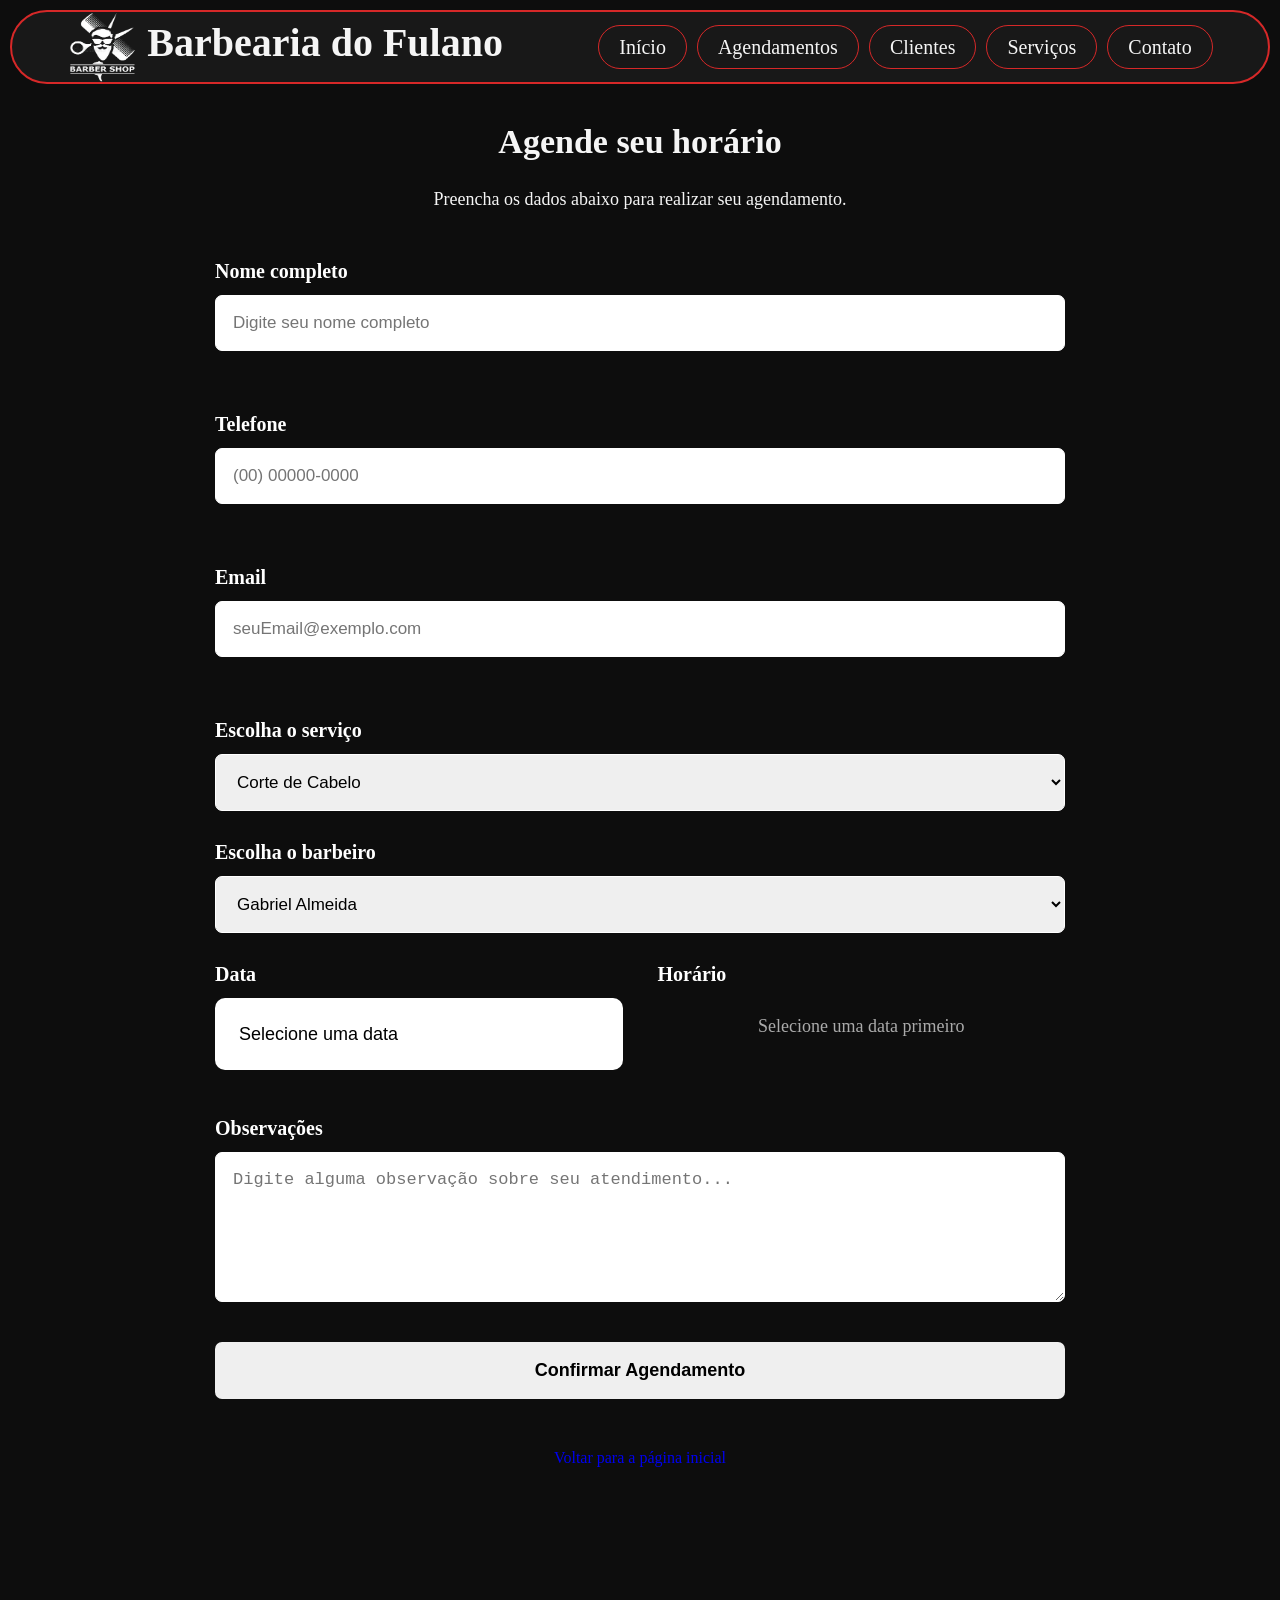
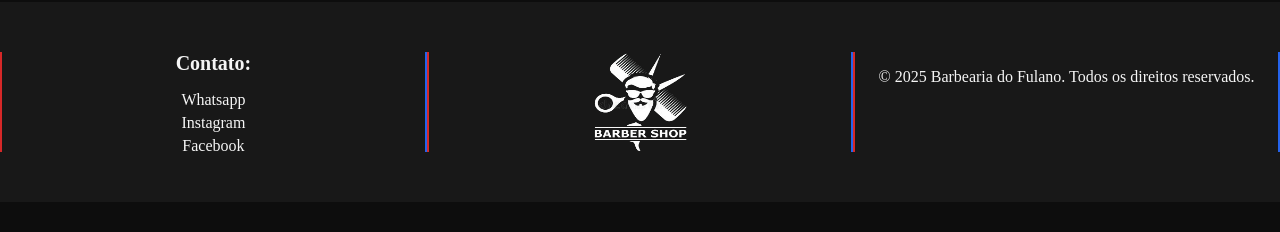
==== commit 1e2b9618: "Add files via upload" ====
--- a/agendamentos.html
+++ b/agendamentos.html
@@ -37,7 +37,6 @@
           <!-- Nome da barbearia -->
         </h1>
         <button class="btMenu" onclick="abrirMenu()">☰</button>
-        
 
         <nav class="navbar">
           <!-- Aqui começa o menu de navegação -->
@@ -71,13 +70,13 @@
         <p>Preencha os dados abaixo para realizar seu agendamento.</p>
         <!-- Explicação para o cliente -->
 
-        <form class="formulario-agendamento" id ="formAgendamento">
+        <form class="formulario-agendamento" id="formAgendamento">
           <!--
             Aqui começa o formulário.
             É onde o cliente vai colocar
             as informações do agendamento.
           -->
-          
+
           <div class="campo">
             <!-- Campo para o nome -->
 
@@ -137,10 +136,8 @@
 
             <label for="servico">Escolha o serviço</label>
 
-            <select id="servico" name="servico" >
+            <select id="servico" name="servico">
               <!-- Lista com os serviços disponíveis -->
-
-              <option value="">Selecione um serviço</option>
 
               <option value="corte">Corte de Cabelo</option>
 
@@ -157,37 +154,59 @@
 
             <label for="barbeiro">Escolha o barbeiro</label>
 
-            <select id="barbeiro" name="barbeiro" >
+            <select id="barbeiro" name="barbeiro">
               <!-- Lista com os barbeiros -->
-
-              <option value="">Selecione o barbeiro</option>
 
               <option value="gabriel">Gabriel Almeida</option>
             </select>
           </div>
 
-          <div class="linha">
-            <!--
-              Coloquei a data e o horário juntos
-              para ficarem lado a lado.
-            -->
-
+          <div class="campos-agendamento">
+            <!-- CAMPO DATA -->
             <div class="campo">
-              <!-- Campo para escolher a data -->
-
-              <label for="data">Data</label>
-
-              <input type="date" id="data" name="data"  />
-              <!-- Aqui o cliente escolhe o dia -->
+              <label>Data</label>
+
+              <div class="seletor-data">
+                <button type="button" id="botaoData" class="campo-input">
+                  <span id="textoData">Selecione uma data</span>
+                </button>
+
+                <!-- CALENDÁRIO -->
+                <div id="calendario" class="calendario" hidden>
+                  <div class="calendario-topo">
+                    <button type="button" id="mesAnterior">❮</button>
+
+                    <strong id="mesAno"></strong>
+
+                    <button type="button" id="proximoMes">❯</button>
+                  </div>
+
+                  <div class="dias-semana">
+                    <span>Dom</span>
+                    <span>Seg</span>
+                    <span>Ter</span>
+                    <span>Qua</span>
+                    <span>Qui</span>
+                    <span>Sex</span>
+                    <span>Sáb</span>
+                  </div>
+
+                  <div id="diasCalendario" class="dias-calendario"></div>
+                </div>
+              </div>
+
+              <input type="hidden" id="dataSelecionada" name="data" />
             </div>
 
+            <!-- CAMPO HORÁRIO -->
             <div class="campo">
-              <!-- Campo para escolher o horário -->
-
-              <label for="horario">Horário</label>
-
-              <input type="time" id="horario" name="horario"  />
-              <!-- Aqui o cliente escolhe o horário -->
+              <label>Horário</label>
+
+              <div id="listaHorarios" class="lista-horarios">
+                <p>Selecione uma data primeiro</p>
+              </div>
+
+              <input type="hidden" id="horarioSelecionado" name="horario" />
             </div>
           </div>
 
@@ -208,14 +227,14 @@
             -->
           </div>
 
-          <button type="submit" class="btn-confirmar" >
+          <button type="submit" class="btn-confirmar">
             Confirmar Agendamento
           </button>
           <!--
             Botão usado para enviar o formulário.
           -->
           <div id="mensagemSucesso" class="mensagem-sucesso"></div>
-          
+
           <a href="index.html" class="btn-voltar">
             Voltar para a página inicial
           </a>
@@ -223,12 +242,10 @@
             Esse botão leva o usuário de volta
             para o index.html.
           -->
-            
         </form>
         <!-- Fim do formulário -->
       </section>
       <!-- Fim da seção de agendamento -->
-        
     </main>
     <!-- Fim do conteúdo principal -->
 
@@ -268,10 +285,9 @@
           <p>&copy; 2025 Barbearia do Fulano. Todos os direitos reservados.</p>
         </div>
       </section>
-      
     </footer>
     <!-- Fim do rodapé -->
-     <script src="script.js"></script>
+    <script src="script.js"></script>
   </body>
 </html>
 <!-- Fim da página -->
--- a/style.css
+++ b/style.css
@@ -372,6 +372,181 @@
 
   font-size: 16px;
   text-decoration: none;
+}
+
+.campos-agendamento {
+    display: grid;
+    grid-template-columns: 1fr 1fr;
+    gap: 35px;
+}
+
+.campo {
+    display: flex;
+    flex-direction: column;
+    gap: 12px;
+}
+
+.campo label {
+    color: white;
+    font-size: 20px;
+    font-weight: bold;
+    font-family: Georgia, serif;
+}
+
+/* BOTÃO DA DATA */
+
+.seletor-data {
+    position: relative;
+}
+
+.campo-input {
+    background: white;
+    color: black;
+    width: 100%;
+    height: 72px;
+    padding: 0 24px;
+
+    border: none;
+    border-radius: 10px;
+
+    display: flex;
+    justify-content: space-between;
+    align-items: center;
+
+    font-size: 18px;
+    cursor: pointer;
+}
+
+/* CALENDÁRIO */
+
+.calendario {
+    position: absolute;
+    top: 82px;
+    left: 0;
+
+    width: 100%;
+    min-width: 280px;
+    padding: 18px;
+
+    background: #171717;
+    color: white;
+
+    border: 1px solid #444;
+    border-radius: 12px;
+
+    z-index: 100;
+    box-shadow: 0 8px 20px rgba(0,0,0,0.4);
+}
+
+.calendario[hidden] {
+    display: none;
+}
+
+.calendario-topo {
+    display: flex;
+    align-items: center;
+    justify-content: space-between;
+
+    margin-bottom: 20px;
+}
+
+.calendario-topo button {
+    background: none;
+    color: white;
+    border: none;
+    font-size: 18px;
+    cursor: pointer;
+}
+
+.calendario-topo button:disabled {
+    opacity: 0.3;
+    cursor: not-allowed;
+}
+
+.dias-semana,
+.dias-calendario {
+    display: grid;
+    grid-template-columns: repeat(7, 1fr);
+    gap: 6px;
+    text-align: center;
+}
+
+.dias-semana {
+    margin-bottom: 10px;
+    color: #aaa;
+    font-size: 12px;
+}
+
+.dias-calendario button {
+    height: 36px;
+    border: none;
+    border-radius: 7px;
+
+    background: transparent;
+    color: white;
+
+    cursor: pointer;
+    font-size: 14px;
+}
+
+.dias-calendario button:hover:not(:disabled) {
+    background: #555;
+}
+
+.dias-calendario button:disabled {
+    color: #555;
+    cursor: not-allowed;
+}
+
+.dias-calendario button.selecionado {
+    background: #b78b55;
+    color: white;
+    font-weight: bold;
+}
+
+/* HORÁRIOS */
+
+.lista-horarios {
+    display: grid;
+    grid-template-columns: repeat(3, 1fr);
+    gap: 10px;
+}
+
+.lista-horarios p {
+    color: #aaa;
+    grid-column: 1 / -1;
+}
+
+.botao-horario {
+    padding: 13px 5px;
+
+    background: white;
+    color: #222;
+
+    border: 1px solid #ddd;
+    border-radius: 8px;
+
+    font-size: 15px;
+    cursor: pointer;
+}
+
+.botao-horario:hover {
+    background: #e8e8e8;
+}
+
+.botao-horario.selecionado {
+    background:var(--cor-principal);
+    color: white;
+    border-color:white;
+}
+
+/* RESPONSIVIDADE */
+
+@media (max-width: 650px) {
+    .campos-agendamento {
+        grid-template-columns: 1fr;
+        gap: 25px;
+    }
 }
 
 @media (max-width: 600px) {
